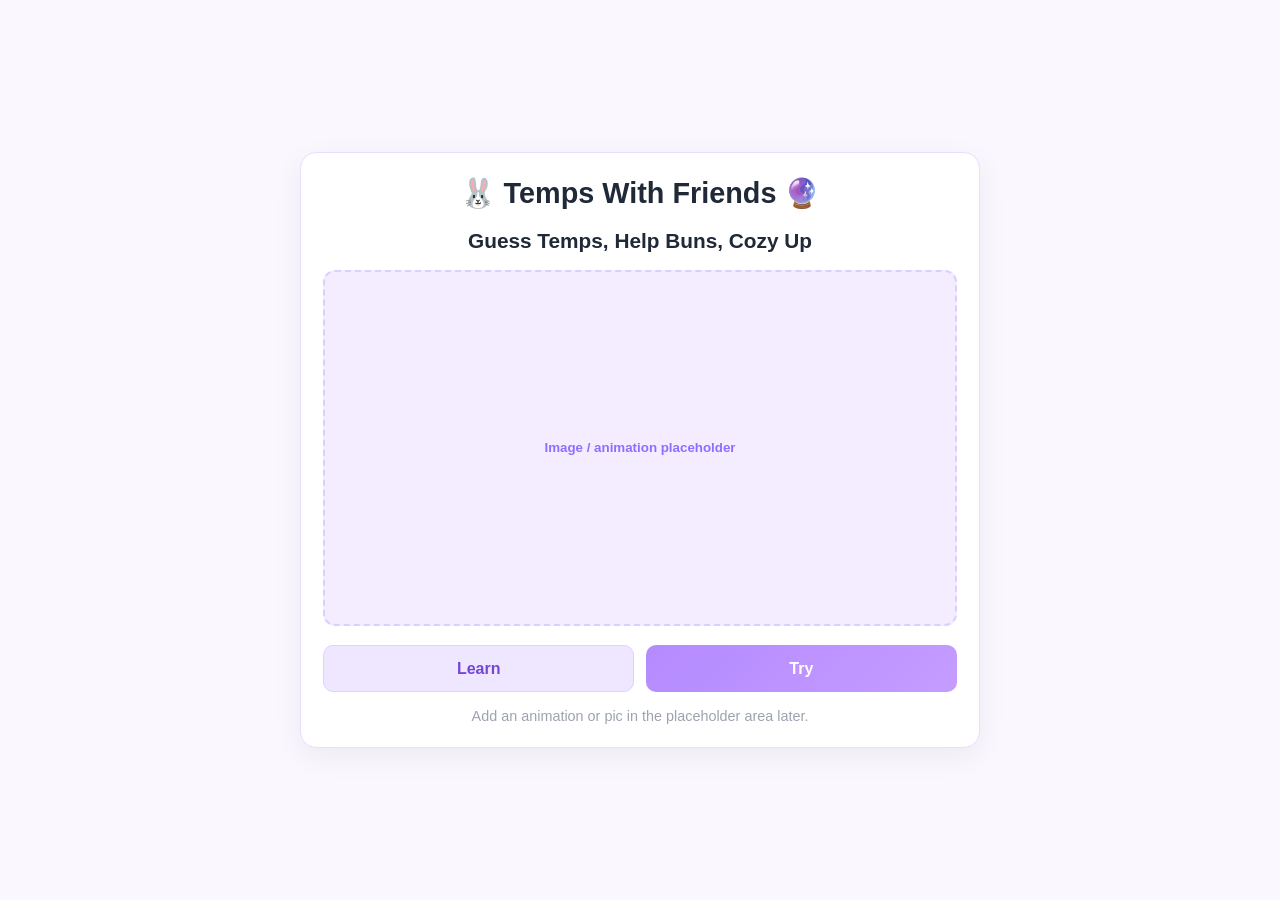
==== index.html @ 87194fd0 "Update index.html" ====
<!DOCTYPE html>
<html lang="en">
<head>
  <meta charset="UTF-8" />
  <meta name="viewport" content="width=device-width, initial-scale=1.0" />
  <title>🐰 Temps With Friends 🔮</title>
  <style>
    :root{
      --bg: #faf7ff;
      --card: #ffffff;
      --text: #1f2937;
      --muted: #6b7280;
      --accent: #b48aff;
      --accent-2: #c59cff;
      --border: #e9deff;
      --media-border: #dbcfff;
      --media-bg: #f3edff;
      --media-text: #9b73ff;
      --media-small: #8f6dff;
      --media-muted: #7759d1;
    }

    * { box-sizing: border-box; }

    body {
      margin: 0;
      min-height: 100vh;
      font-family: Arial, Helvetica, sans-serif;
      background: var(--bg);
      color: var(--text);
      display: flex;
      align-items: center;
      justify-content: center;
      padding: 1rem;
    }

    .page {
      width: min(680px, 100%);
      background: var(--card);
      border: 1px solid var(--border);
      border-radius: 16px;
      padding: 1.4rem;
      box-shadow: 0 8px 30px rgba(0,0,0,0.06);
    }

    h1 {
      margin: 0 0 1rem;
      text-align: center;
      font-size: 1.8rem;
      line-height: 1.25;
    }

    h2 {
      margin: 0 0 1rem;
      text-align: center;
      font-size: 1.3rem;
      line-height: 1.25;
    }

    .media-slot {
      margin: 0 auto 1.2rem;
      width: 100%;
      aspect-ratio: 16 / 9;
      border: 2px dashed var(--media-border);
      border-radius: 12px;
      background: var(--media-bg);
      display: flex;
      align-items: center;
      justify-content: center;
      text-align: center;
      padding: 1rem;
      color: var(--media-text);
      font-weight: 600;
    }

    #placeholderText {
      color: var(--media-small);
    }

    .learn-copy {
      display: none;
      text-align: center;
      color: var(--media-muted);
      line-height: 1.5;
      max-width: 100%;
    }

    .learn-copy.visible {
      display: block;
      animation: fadeIn .2s ease-out;
    }

    .hidden {
      display: none;
    }

    .actions {
      display: grid;
      grid-template-columns: 1fr 1fr;
      gap: 0.75rem;
      margin-bottom: 1rem;
    }

    button {
      padding: 0.85rem 1rem;
      border: none;
      border-radius: 10px;
      font-weight: 700;
      cursor: pointer;
      font-size: 1rem;
    }

    #learnBtn {
      background: #efe6ff;
      color: #7446d6;
      border: 1px solid #dfd2ff;
    }

    #tryBtn {
      background: linear-gradient(135deg, var(--accent), var(--accent-2));
      color: white;
    }

    .muted {
      text-align: center;
      font-size: 0.9rem;
      color: #9ca3af;
      margin-top: 0.25rem;
    }

    @keyframes fadeIn {
      from { opacity: 0; transform: translateY(-4px); }
      to { opacity: 1; transform: translateY(0); }
    }

    @media (max-width: 480px) {
      .actions {
        grid-template-columns: 1fr;
      }
      h1 { font-size: 1.45rem; }
      .media-slot { padding: 0.75rem; }
    }
  </style>
</head>
<body>
  <main class="page">
    <h1>🐰 Temps With Friends 🔮</h1>
    <h2> Guess Temps, Help Buns, Cozy Up </h2>

    <section class="media-slot" id="mediaSlot" aria-label="Media or info area">
      <small id="placeholderText">Image / animation placeholder</small>

      <div id="learnPanel" class="learn-copy">
        <p>
          Save daily and hourly temperature forecasts for many cities and get shareable scores of your accuracy. <br>
          <br> Play this game to compete socially, win cute prizes, and build accurate forecasting skills. <br>
          <br> Click <strong> Try </strong> to make a 1st forecast & start your cozy Temps journey :)
        </p>
      </div>
    </section>

    <div class="actions">
      <button type="button" id="learnBtn">Learn</button>
      <button type="button" id="tryBtn">Try</button>
    </div>

    <div class="muted">Add an animation or pic in the placeholder area later.</div>
  </main>

  <script>
    const learnBtn = document.getElementById("learnBtn");
    const tryBtn = document.getElementById("tryBtn");
    const learnPanel = document.getElementById("learnPanel");
    const placeholderText = document.getElementById("placeholderText");

    // Toggle text inside placeholder area with Learn button
    learnBtn.addEventListener("click", () => {
      const isShowing = learnPanel.classList.toggle("visible");
      placeholderText.classList.toggle("hidden", isShowing);
      learnBtn.textContent = isShowing ? "Hide Info" : "Learn";
    });

    // Show same centered text in the placeholder area on Try click
    tryBtn.addEventListener("click", () => {
      learnPanel.classList.add("visible");
      placeholderText.classList.add("hidden");
      learnBtn.textContent = "Learn"; // reset button label state

      setTimeout(() => {
        window.location.href = "daily.html";
      }, 100);
    });
  </script>
</body>
</html>
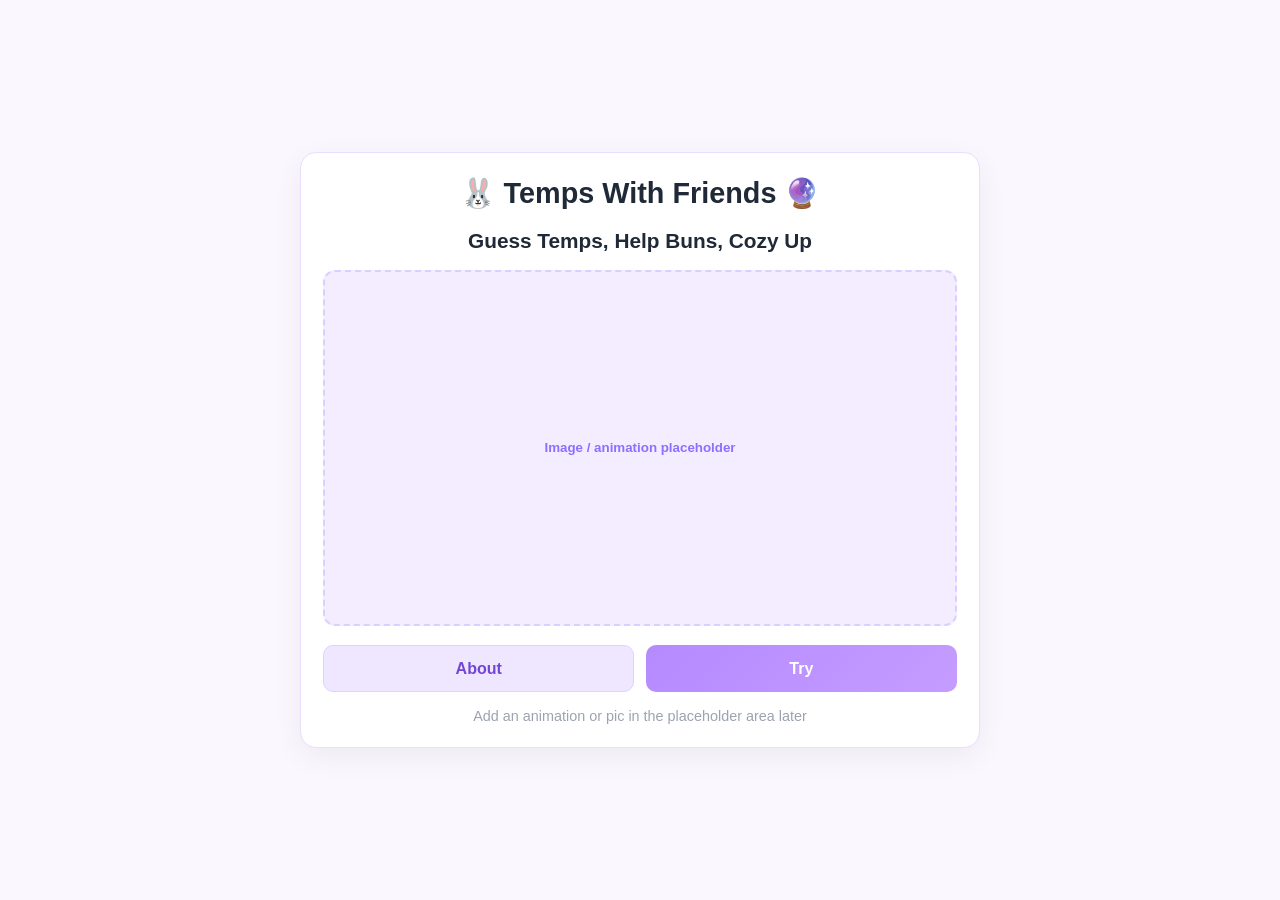
==== commit d039db3e: "Update index.html" ====
--- a/index.html
+++ b/index.html
@@ -18,6 +18,7 @@
       --media-text: #9b73ff;
       --media-small: #8f6dff;
       --media-muted: #7759d1;
+      --brand purple: #BF40BF;
     }
 
     * { box-sizing: border-box; }
@@ -160,11 +161,11 @@
     </section>
 
     <div class="actions">
-      <button type="button" id="learnBtn">Learn</button>
-      <button type="button" id="tryBtn">Try</button>
+      <button type="button" id="learnBtn"> About </button>
+      <button type="button" id="tryBtn"> Try </button>
     </div>
 
-    <div class="muted">Add an animation or pic in the placeholder area later.</div>
+    <div class="muted"> Add an animation or pic in the placeholder area later </div>
   </main>
 
   <script>
@@ -184,10 +185,10 @@
     tryBtn.addEventListener("click", () => {
       learnPanel.classList.add("visible");
       placeholderText.classList.add("hidden");
-      learnBtn.textContent = "Learn"; // reset button label state
+      learnBtn.textContent = "Learn";  // reset button label state
 
       setTimeout(() => {
-        window.location.href = "daily.html";
+        window.location.href = "home.html";
       }, 100);
     });
   </script>
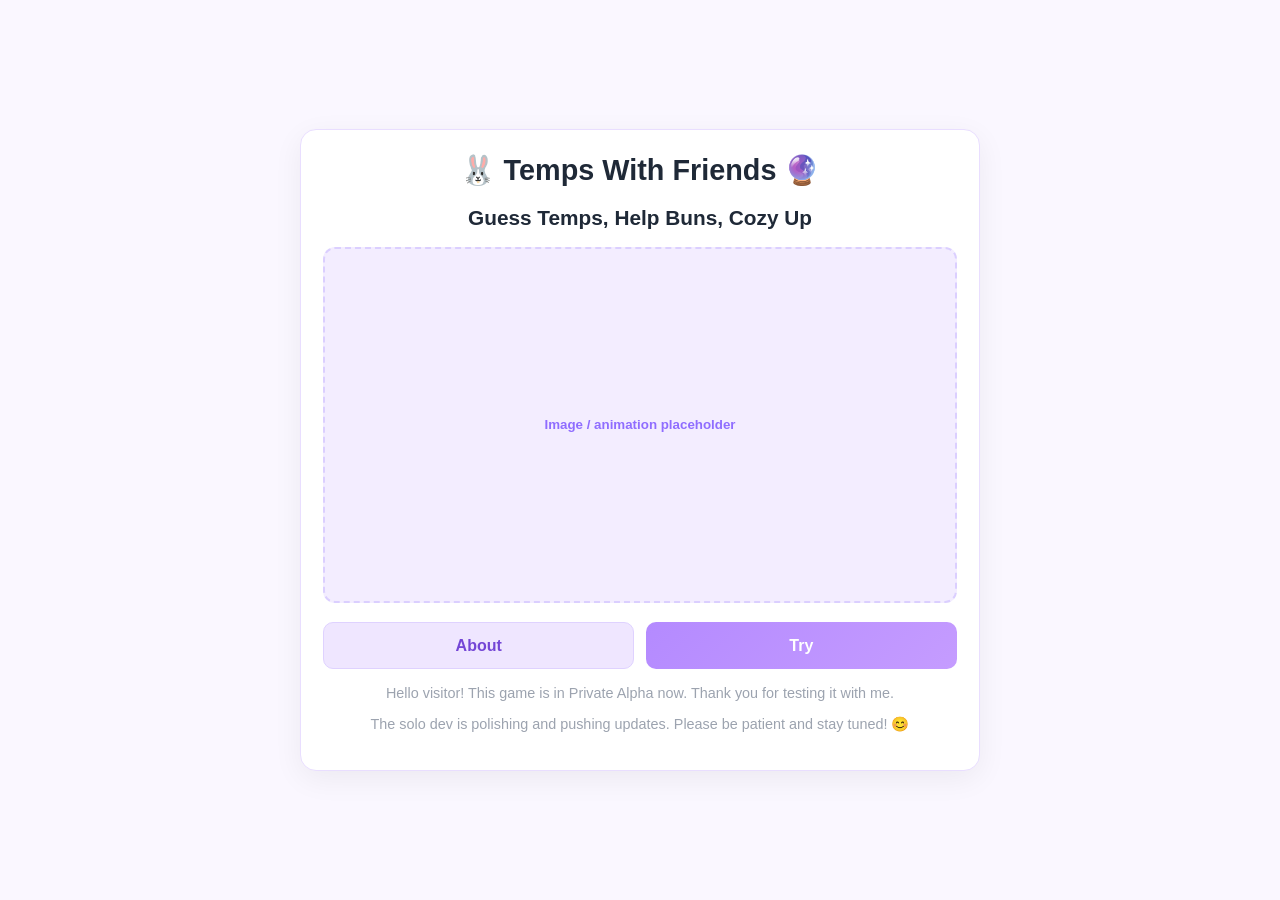
==== commit f54b589b: "Replace placeholder with visitor greeting and update notice" ====
--- a/index.html
+++ b/index.html
@@ -165,7 +165,10 @@
       <button type="button" id="tryBtn"> Try </button>
     </div>
 
-    <div class="muted"> Add an animation or pic in the placeholder area later </div>
+    <div class="muted">
+      <p> Hello visitor! This game is in Private Alpha now. Thank you for testing it with me. </p>
+      <p> The solo dev is polishing and pushing updates. Please be patient and stay tuned! 😊 </p>
+    </div>
   </main>
 
   <script>
@@ -188,7 +191,7 @@
       learnBtn.textContent = "Learn";  // reset button label state
 
       setTimeout(() => {
-        window.location.href = "home.html";
+        window.location.href = "home";
       }, 100);
     });
   </script>
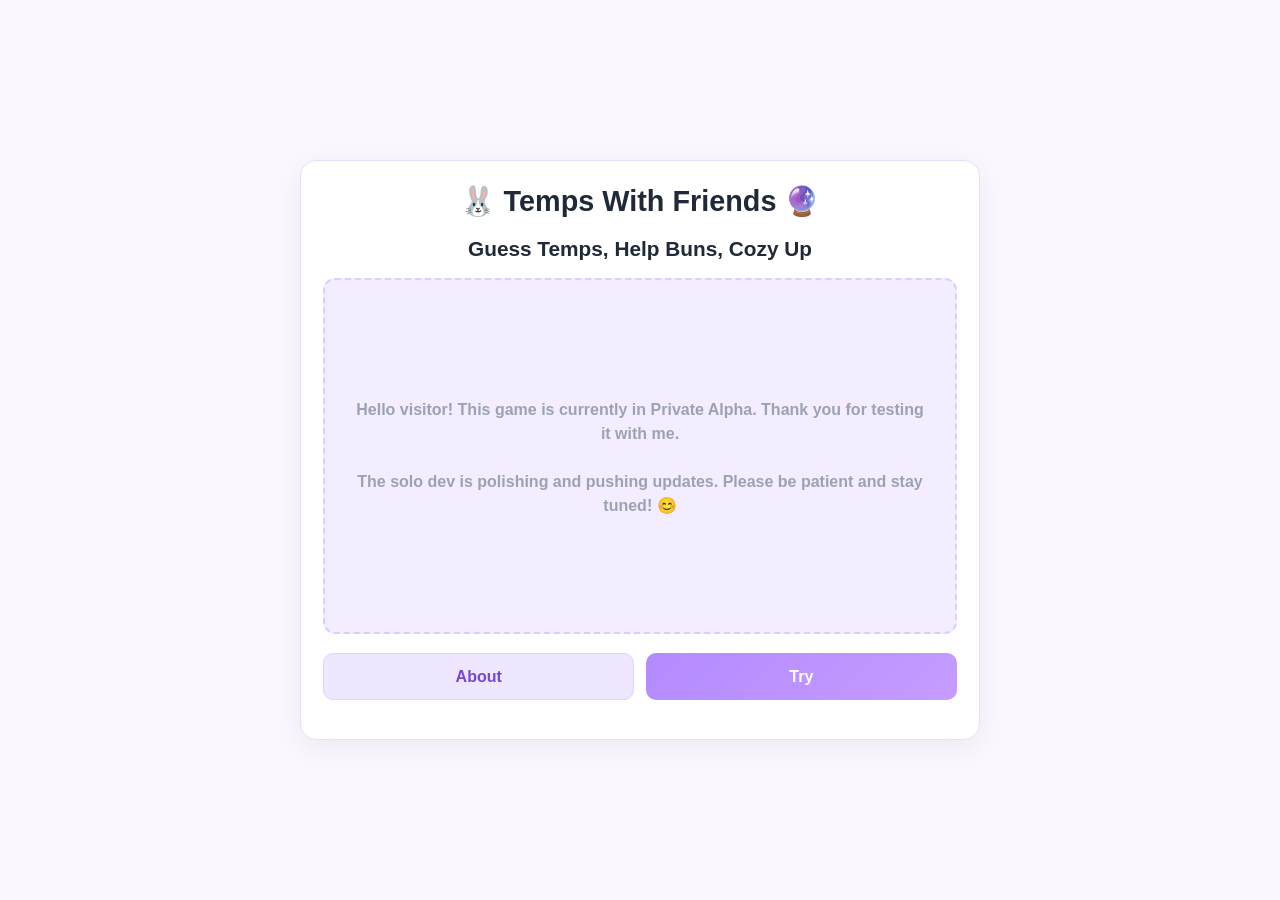
==== commit 44eb469f: "Update index.html" ====
--- a/index.html
+++ b/index.html
@@ -3,7 +3,7 @@
 <head>
   <meta charset="UTF-8" />
   <meta name="viewport" content="width=device-width, initial-scale=1.0" />
-  <title>🐰 Temps With Friends 🔮</title>
+  <title> 🐰 Temps With Friends 🔮 </title>
   <style>
     :root{
       --bg: #faf7ff;
@@ -18,7 +18,6 @@
       --media-text: #9b73ff;
       --media-small: #8f6dff;
       --media-muted: #7759d1;
-      --brand purple: #BF40BF;
     }
 
     * { box-sizing: border-box; }
@@ -66,16 +65,19 @@
       border-radius: 12px;
       background: var(--media-bg);
       display: flex;
+      flex-direction: column;
       align-items: center;
       justify-content: center;
       text-align: center;
       padding: 1rem;
       color: var(--media-text);
       font-weight: 600;
+      gap: 0.75rem;
     }
 
     #placeholderText {
       color: var(--media-small);
+      font-weight: 600;
     }
 
     .learn-copy {
@@ -123,9 +125,14 @@
     }
 
     .muted {
-      text-align: center;
-      font-size: 0.9rem;
       color: #9ca3af;
+      margin: 0;
+      line-height: 1.5;
+      max-width: 36rem;
+    }
+
+    .status-note {
+      display: block;
       margin-top: 0.25rem;
     }
 
@@ -145,15 +152,18 @@
 </head>
 <body>
   <main class="page">
-    <h1>🐰 Temps With Friends 🔮</h1>
+    <h1> 🐰 Temps With Friends 🔮 </h1>
     <h2> Guess Temps, Help Buns, Cozy Up </h2>
 
     <section class="media-slot" id="mediaSlot" aria-label="Media or info area">
-      <small id="placeholderText">Image / animation placeholder</small>
-
+      <small id="placeholderText" class="hidden">Image / animation placeholder</small>
+
+      <div class="muted status-note" id="alphaNotice">
+        <p> Hello visitor! This game is currently in Private Alpha. Thank you for testing it with me. <br>
+        <br> The solo dev is polishing and pushing updates. Please be patient and stay tuned! 😊 </p>
+      </div>
       <div id="learnPanel" class="learn-copy">
-        <p>
-          Save daily and hourly temperature forecasts for many cities and get shareable scores of your accuracy. <br>
+        <p> Save daily and hourly temperature forecasts for many cities and get shareable scores of your accuracy. <br>
           <br> Play this game to compete socially, win cute prizes, and build accurate forecasting skills. <br>
           <br> Click <strong> Try </strong> to make a 1st forecast & start your cozy Temps journey :)
         </p>
@@ -161,13 +171,8 @@
     </section>
 
     <div class="actions">
-      <button type="button" id="learnBtn"> About </button>
-      <button type="button" id="tryBtn"> Try </button>
-    </div>
-
-    <div class="muted">
-      <p> Hello visitor! This game is in Private Alpha now. Thank you for testing it with me. </p>
-      <p> The solo dev is polishing and pushing updates. Please be patient and stay tuned! 😊 </p>
+      <button type="button" id="learnBtn">About</button>
+      <button type="button" id="tryBtn">Try</button>
     </div>
   </main>
 
@@ -176,19 +181,20 @@
     const tryBtn = document.getElementById("tryBtn");
     const learnPanel = document.getElementById("learnPanel");
     const placeholderText = document.getElementById("placeholderText");
-
-    // Toggle text inside placeholder area with Learn button
+    const alphaNotice = document.getElementById("alphaNotice");
+
     learnBtn.addEventListener("click", () => {
       const isShowing = learnPanel.classList.toggle("visible");
       placeholderText.classList.toggle("hidden", isShowing);
-      learnBtn.textContent = isShowing ? "Hide Info" : "Learn";
+      alphaNotice.classList.toggle("hidden", isShowing);
+      learnBtn.textContent = isShowing ? "Hide About" : "About";
     });
 
-    // Show same centered text in the placeholder area on Try click
     tryBtn.addEventListener("click", () => {
-      learnPanel.classList.add("visible");
+      learnPanel.classList.remove("visible");
       placeholderText.classList.add("hidden");
-      learnBtn.textContent = "Learn";  // reset button label state
+      alphaNotice.classList.remove("hidden");
+      learnBtn.textContent = "About";
 
       setTimeout(() => {
         window.location.href = "home";
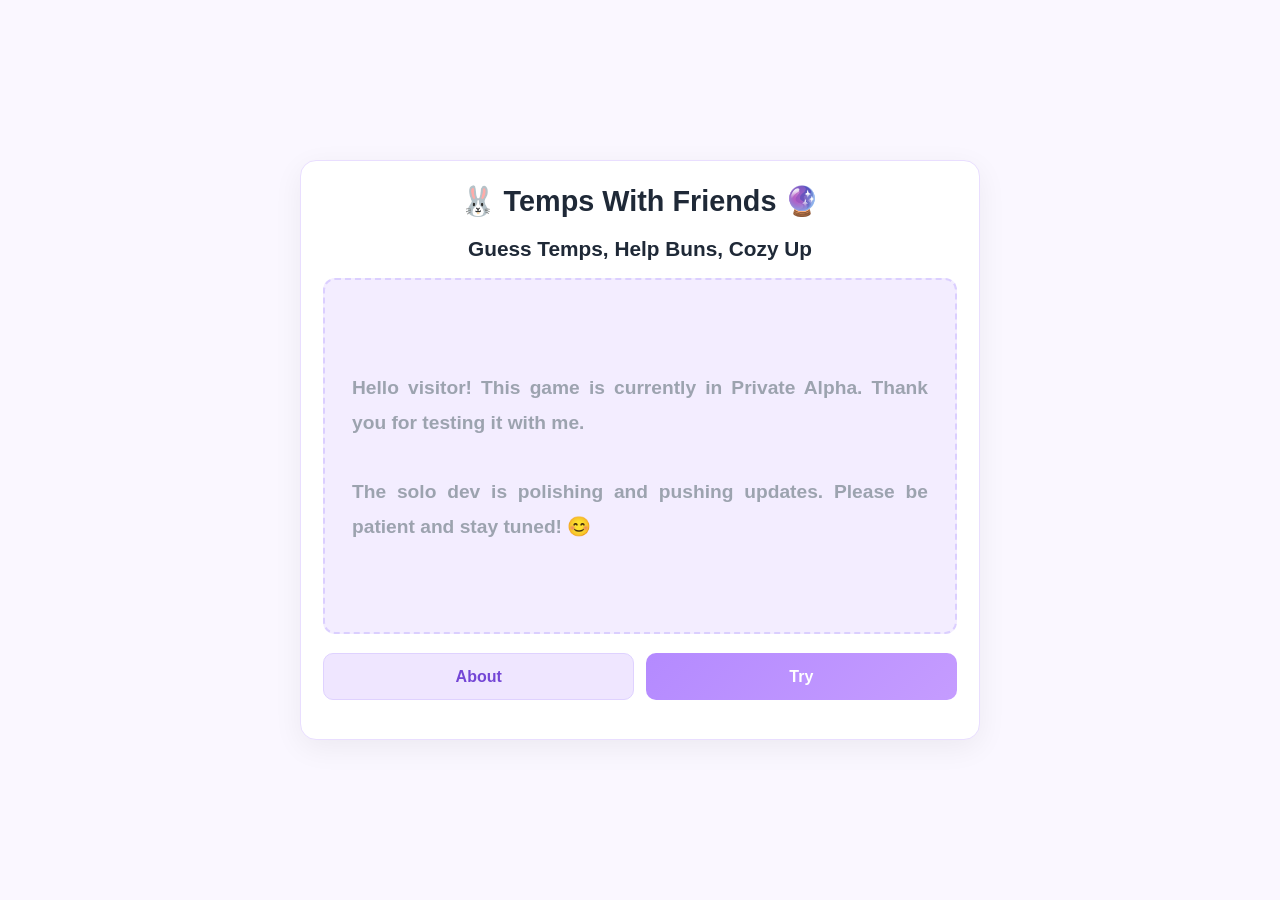
==== commit 8f4409dd: "Add styling for alphaNotice element" ====
--- a/index.html
+++ b/index.html
@@ -104,6 +104,8 @@
       margin-bottom: 1rem;
     }
 
+    #alphaNotice { text-align: justify; text-justify: inter-word; font-size: 1.2rem; line-height: 1.8; }
+
     button {
       padding: 0.85rem 1rem;
       border: none;
@@ -182,6 +184,8 @@
     const learnPanel = document.getElementById("learnPanel");
     const placeholderText = document.getElementById("placeholderText");
     const alphaNotice = document.getElementById("alphaNotice");
+    placeholderText.classList.add("hidden");
+    alphaNotice.classList.remove("hidden");
 
     learnBtn.addEventListener("click", () => {
       const isShowing = learnPanel.classList.toggle("visible");
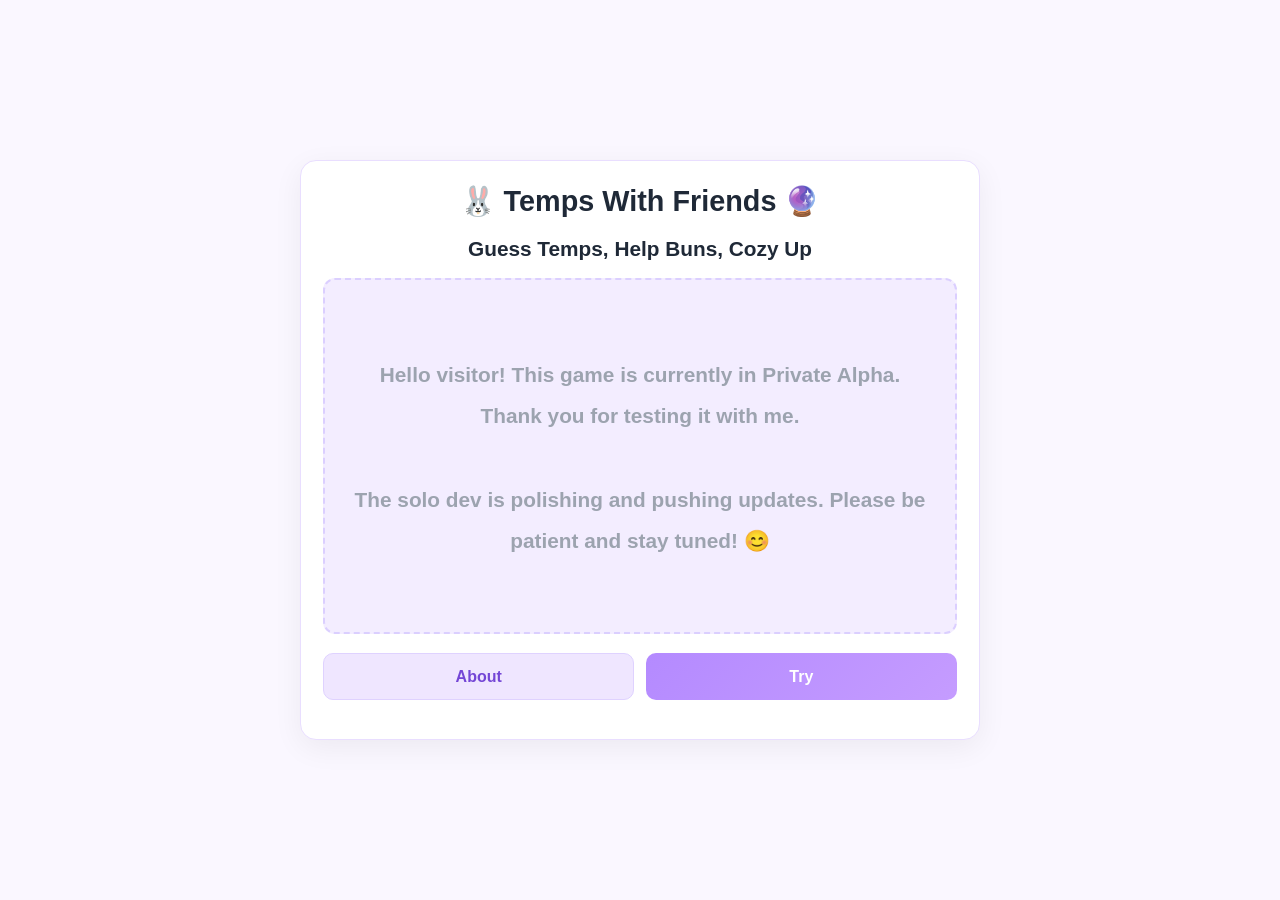
==== commit 834794f6: "Update #alphaNotice styles for alignment and size" ====
--- a/index.html
+++ b/index.html
@@ -104,7 +104,7 @@
       margin-bottom: 1rem;
     }
 
-    #alphaNotice { text-align: justify; text-justify: inter-word; font-size: 1.2rem; line-height: 1.8; }
+    #alphaNotice { text-align: center; font-size: 1.3rem; line-height: 2; }
 
     button {
       padding: 0.85rem 1rem;
